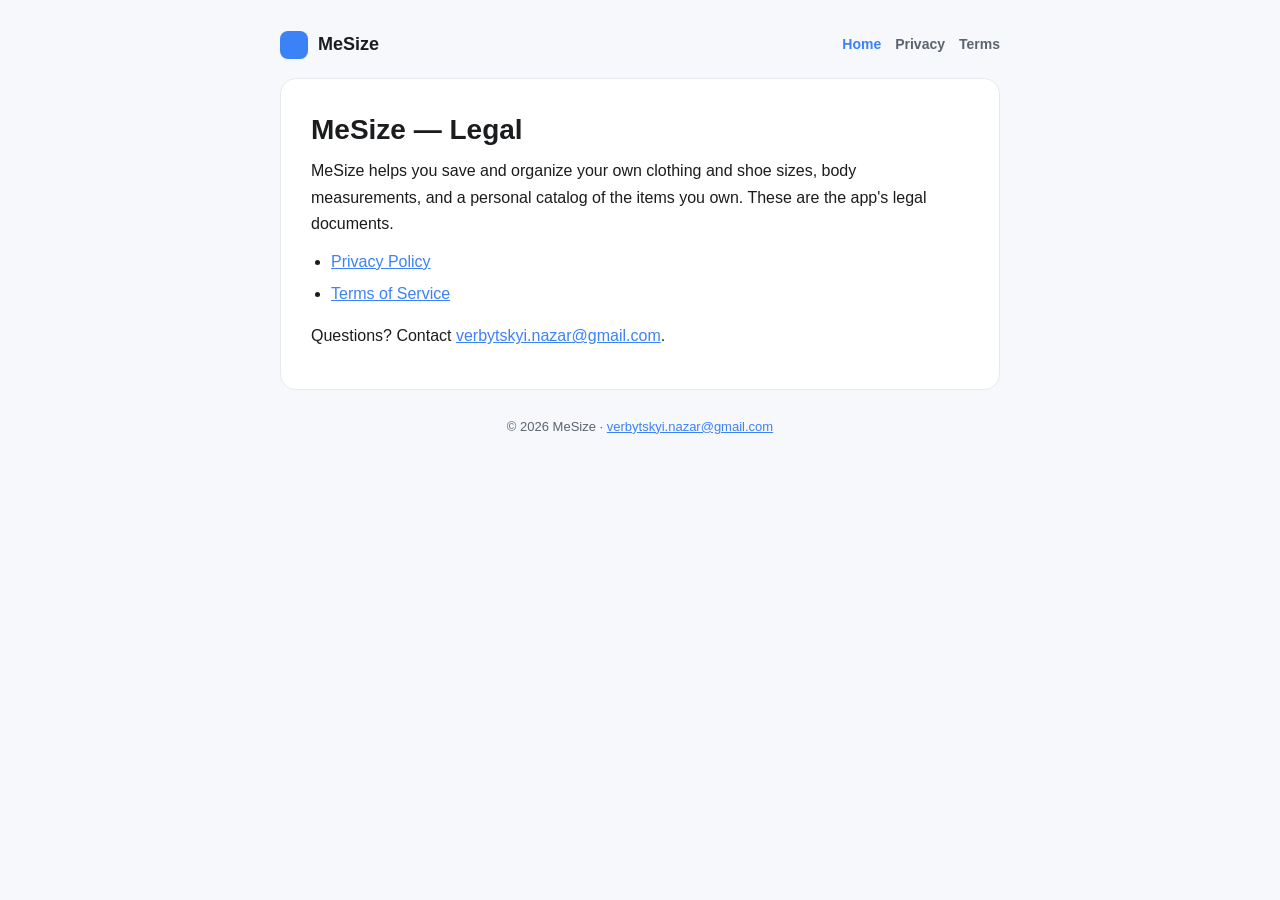
==== index.html @ a98a46b7 "MeSize legal pages: privacy policy + terms of service Static GitHub Pages site. Markdown source + de" ====
<!doctype html>
<html lang="en">
<head>
<meta charset="utf-8">
<meta name="viewport" content="width=device-width, initial-scale=1">
<title>Legal — MeSize</title>
<meta name="robots" content="index, follow">
<style>
:root { --accent:#3B82F6; --ink:#1a1c1e; --muted:#5b6470; --bg:#f6f8fb; --card:#ffffff; --border:#e6eaf0; }
@media (prefers-color-scheme: dark){
  :root { --accent:#62A5FD; --ink:#e8eaed; --muted:#9aa4b2; --bg:#0f1216; --card:#161a20; --border:#252b33; }
}
* { box-sizing:border-box; }
body { margin:0; background:var(--bg); color:var(--ink);
  font:16px/1.65 -apple-system,BlinkMacSystemFont,"Segoe UI",Roboto,Helvetica,Arial,sans-serif;
  -webkit-font-smoothing:antialiased; }
.wrap { max-width:760px; margin:0 auto; padding:24px 20px 72px; }
header.site { display:flex; align-items:center; gap:10px; padding:6px 0 18px; }
.brand { display:flex; align-items:center; gap:10px; font-weight:800; font-size:18px; text-decoration:none; color:var(--ink); }
.logo { width:28px; height:28px; border-radius:8px; background:var(--accent); display:inline-block; }
nav { margin-left:auto; display:flex; gap:14px; flex-wrap:wrap; }
nav a { color:var(--muted); text-decoration:none; font-size:14px; font-weight:600; }
nav a.active, nav a:hover { color:var(--accent); }
main { background:var(--card); border:1px solid var(--border); border-radius:16px; padding:28px 30px; }
h1 { font-size:28px; line-height:1.25; margin:.2em 0 .4em; }
h2 { font-size:19px; margin:1.6em 0 .5em; padding-top:.2em; }
p { margin:.7em 0; color:var(--ink); }
ul { margin:.6em 0 1em; padding-left:1.25em; }
li { margin:.35em 0; }
strong { font-weight:700; }
a { color:var(--accent); }
hr { border:none; border-top:1px solid var(--border); margin:1.8em 0; }
.table-wrap { overflow-x:auto; }
table { border-collapse:collapse; width:100%; margin:1em 0; font-size:14.5px; }
th,td { border:1px solid var(--border); padding:9px 12px; text-align:left; vertical-align:top; }
th { background:rgba(59,130,246,.08); font-weight:700; }
footer { margin-top:26px; color:var(--muted); font-size:13px; text-align:center; }
@media (max-width:560px){ main{ padding:20px 18px; } h1{ font-size:24px; } }
</style>
</head>
<body>
<div class="wrap">
<header class="site">
  <a class="brand" href="./index.html"><span class="logo"></span>MeSize</a>
  <nav>
    <a href="./index.html" class="active">Home</a>
    <a href="./privacy.html">Privacy</a>
    <a href="./terms.html">Terms</a>
  </nav>
</header>
<main>
<h1>MeSize — Legal</h1>
<p>MeSize helps you save and organize your own clothing and shoe sizes, body measurements, and a personal catalog of the items you own. These are the app's legal documents.</p>
<ul>
<li><a href="./privacy.html">Privacy Policy</a></li>
<li><a href="./terms.html">Terms of Service</a></li>
</ul>
<p>Questions? Contact <a href="mailto:verbytskyi.nazar@gmail.com">verbytskyi.nazar@gmail.com</a>.</p>
</main>
<footer>© 2026 MeSize · <a href="mailto:verbytskyi.nazar@gmail.com">verbytskyi.nazar@gmail.com</a></footer>
</div>
</body>
</html>
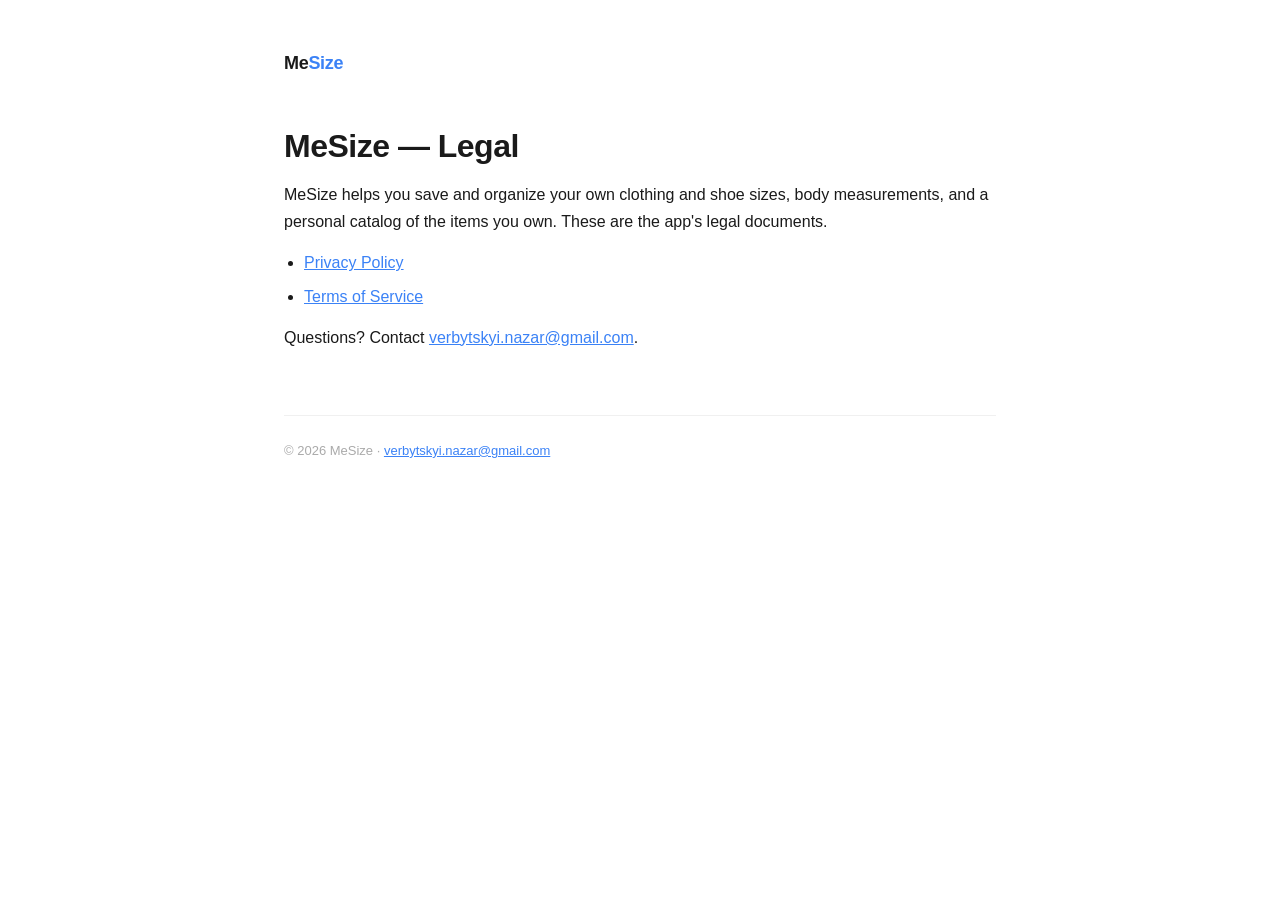
==== commit 0152663f: "Restyle legal pages to match GreetPop; hand-written HTML + style.css Adopt GreetPop's clean light la" ====
--- a/index.html
+++ b/index.html
@@ -1,54 +1,15 @@
-<!doctype html>
+<!DOCTYPE html>
 <html lang="en">
 <head>
-<meta charset="utf-8">
-<meta name="viewport" content="width=device-width, initial-scale=1">
+<meta charset="UTF-8" />
+<meta name="viewport" content="width=device-width, initial-scale=1.0" />
 <title>Legal — MeSize</title>
 <meta name="robots" content="index, follow">
-<style>
-:root { --accent:#3B82F6; --ink:#1a1c1e; --muted:#5b6470; --bg:#f6f8fb; --card:#ffffff; --border:#e6eaf0; }
-@media (prefers-color-scheme: dark){
-  :root { --accent:#62A5FD; --ink:#e8eaed; --muted:#9aa4b2; --bg:#0f1216; --card:#161a20; --border:#252b33; }
-}
-* { box-sizing:border-box; }
-body { margin:0; background:var(--bg); color:var(--ink);
-  font:16px/1.65 -apple-system,BlinkMacSystemFont,"Segoe UI",Roboto,Helvetica,Arial,sans-serif;
-  -webkit-font-smoothing:antialiased; }
-.wrap { max-width:760px; margin:0 auto; padding:24px 20px 72px; }
-header.site { display:flex; align-items:center; gap:10px; padding:6px 0 18px; }
-.brand { display:flex; align-items:center; gap:10px; font-weight:800; font-size:18px; text-decoration:none; color:var(--ink); }
-.logo { width:28px; height:28px; border-radius:8px; background:var(--accent); display:inline-block; }
-nav { margin-left:auto; display:flex; gap:14px; flex-wrap:wrap; }
-nav a { color:var(--muted); text-decoration:none; font-size:14px; font-weight:600; }
-nav a.active, nav a:hover { color:var(--accent); }
-main { background:var(--card); border:1px solid var(--border); border-radius:16px; padding:28px 30px; }
-h1 { font-size:28px; line-height:1.25; margin:.2em 0 .4em; }
-h2 { font-size:19px; margin:1.6em 0 .5em; padding-top:.2em; }
-p { margin:.7em 0; color:var(--ink); }
-ul { margin:.6em 0 1em; padding-left:1.25em; }
-li { margin:.35em 0; }
-strong { font-weight:700; }
-a { color:var(--accent); }
-hr { border:none; border-top:1px solid var(--border); margin:1.8em 0; }
-.table-wrap { overflow-x:auto; }
-table { border-collapse:collapse; width:100%; margin:1em 0; font-size:14.5px; }
-th,td { border:1px solid var(--border); padding:9px 12px; text-align:left; vertical-align:top; }
-th { background:rgba(59,130,246,.08); font-weight:700; }
-footer { margin-top:26px; color:var(--muted); font-size:13px; text-align:center; }
-@media (max-width:560px){ main{ padding:20px 18px; } h1{ font-size:24px; } }
-</style>
+<link rel="stylesheet" href="./style.css" />
 </head>
 <body>
-<div class="wrap">
-<header class="site">
-  <a class="brand" href="./index.html"><span class="logo"></span>MeSize</a>
-  <nav>
-    <a href="./index.html" class="active">Home</a>
-    <a href="./privacy.html">Privacy</a>
-    <a href="./terms.html">Terms</a>
-  </nav>
-</header>
-<main>
+<div class="container">
+<header><a href="./index.html">Me<span>Size</span></a></header>
 <h1>MeSize — Legal</h1>
 <p>MeSize helps you save and organize your own clothing and shoe sizes, body measurements, and a personal catalog of the items you own. These are the app's legal documents.</p>
 <ul>
@@ -56,7 +17,6 @@
 <li><a href="./terms.html">Terms of Service</a></li>
 </ul>
 <p>Questions? Contact <a href="mailto:verbytskyi.nazar@gmail.com">verbytskyi.nazar@gmail.com</a>.</p>
-</main>
 <footer>© 2026 MeSize · <a href="mailto:verbytskyi.nazar@gmail.com">verbytskyi.nazar@gmail.com</a></footer>
 </div>
 </body>
--- a/style.css
+++ b/style.css
@@ -0,0 +1,22 @@
+* { box-sizing: border-box; margin: 0; padding: 0; }
+:root { color-scheme: light only; }
+body { font-family: -apple-system, BlinkMacSystemFont, 'Segoe UI', Roboto, Helvetica, Arial, sans-serif; color: #1a1a1a !important; background: #ffffff !important; line-height: 1.7; }
+.container { max-width: 760px; margin: 0 auto; padding: 48px 24px 80px; }
+header { margin-bottom: 40px; }
+header a { text-decoration: none; color: #1a1a1a; font-weight: 700; font-size: 18px; letter-spacing: -0.3px; }
+header a span { color: #3B82F6; }
+h1 { font-size: 32px; font-weight: 800; letter-spacing: -0.5px; margin-bottom: 8px; }
+h2 { font-size: 18px; font-weight: 700; margin: 36px 0 12px; }
+h3 { font-size: 16px; font-weight: 700; margin: 26px 0 10px; }
+p { margin-bottom: 14px; }
+ul, ol { padding-left: 20px; margin-bottom: 14px; }
+li { margin-bottom: 6px; }
+a { color: #3B82F6; }
+.table-wrap { overflow-x: auto; margin-bottom: 20px; }
+table { width: 100%; border-collapse: collapse; font-size: 14px; }
+th { background: #f5f5f5; text-align: left; padding: 10px 12px; font-weight: 600; border: 1px solid #e5e5e5; }
+td { padding: 10px 12px; border: 1px solid #e5e5e5; vertical-align: top; }
+strong { font-weight: 600; }
+hr { border: none; border-top: 1px solid #e5e5e5; margin: 32px 0; }
+footer { margin-top: 64px; font-size: 13px; color: #aaa; border-top: 1px solid #f0f0f0; padding-top: 24px; }
+@media (max-width: 560px) { .container { padding: 32px 18px 64px; } h1 { font-size: 26px; } }
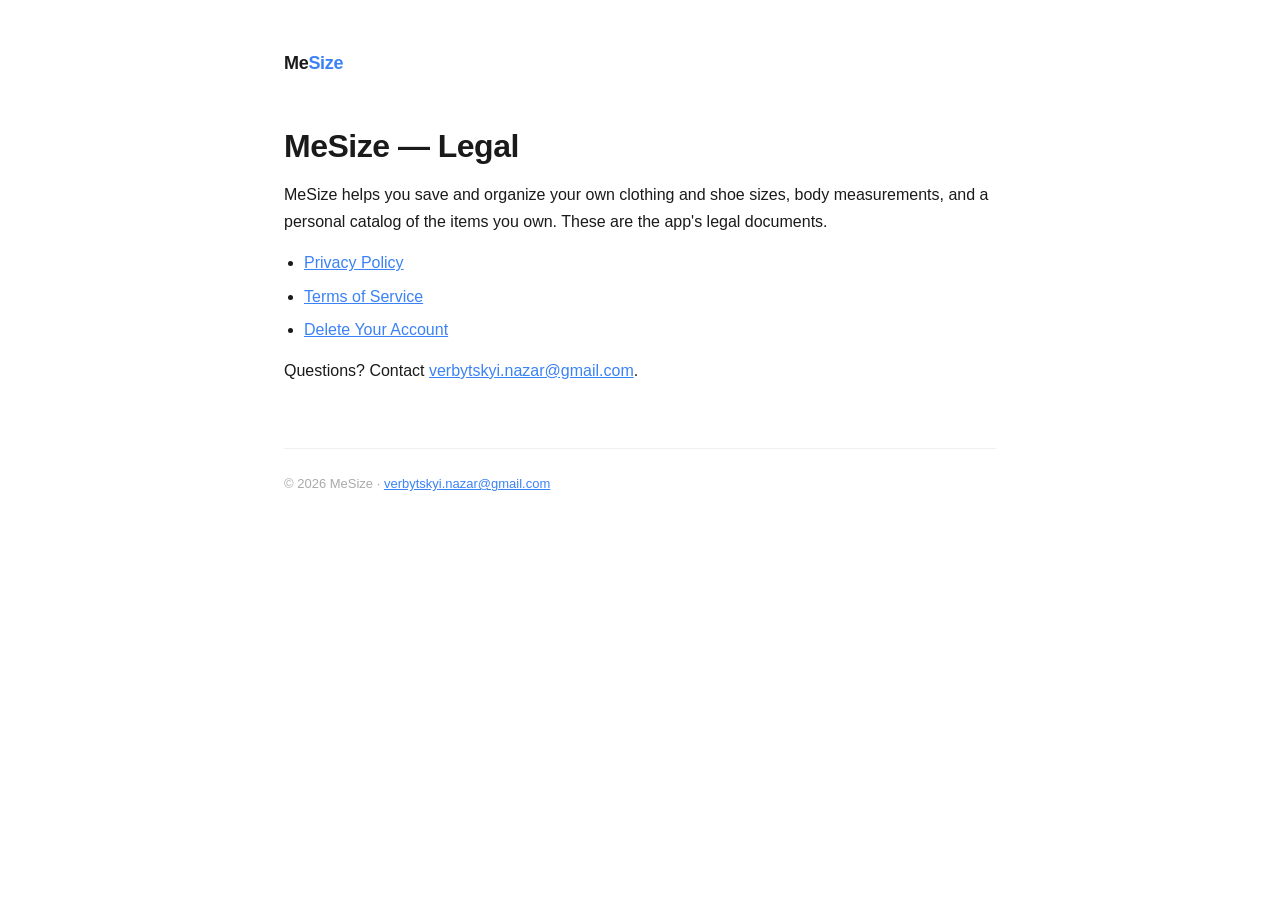
==== commit 1d174909: "Add account deletion request page Required by Google Play's Data Safety / account deletion policy." ====
--- a/index.html
+++ b/index.html
@@ -15,6 +15,7 @@
 <ul>
 <li><a href="./privacy.html">Privacy Policy</a></li>
 <li><a href="./terms.html">Terms of Service</a></li>
+<li><a href="./delete-account.html">Delete Your Account</a></li>
 </ul>
 <p>Questions? Contact <a href="mailto:verbytskyi.nazar@gmail.com">verbytskyi.nazar@gmail.com</a>.</p>
 <footer>© 2026 MeSize · <a href="mailto:verbytskyi.nazar@gmail.com">verbytskyi.nazar@gmail.com</a></footer>
